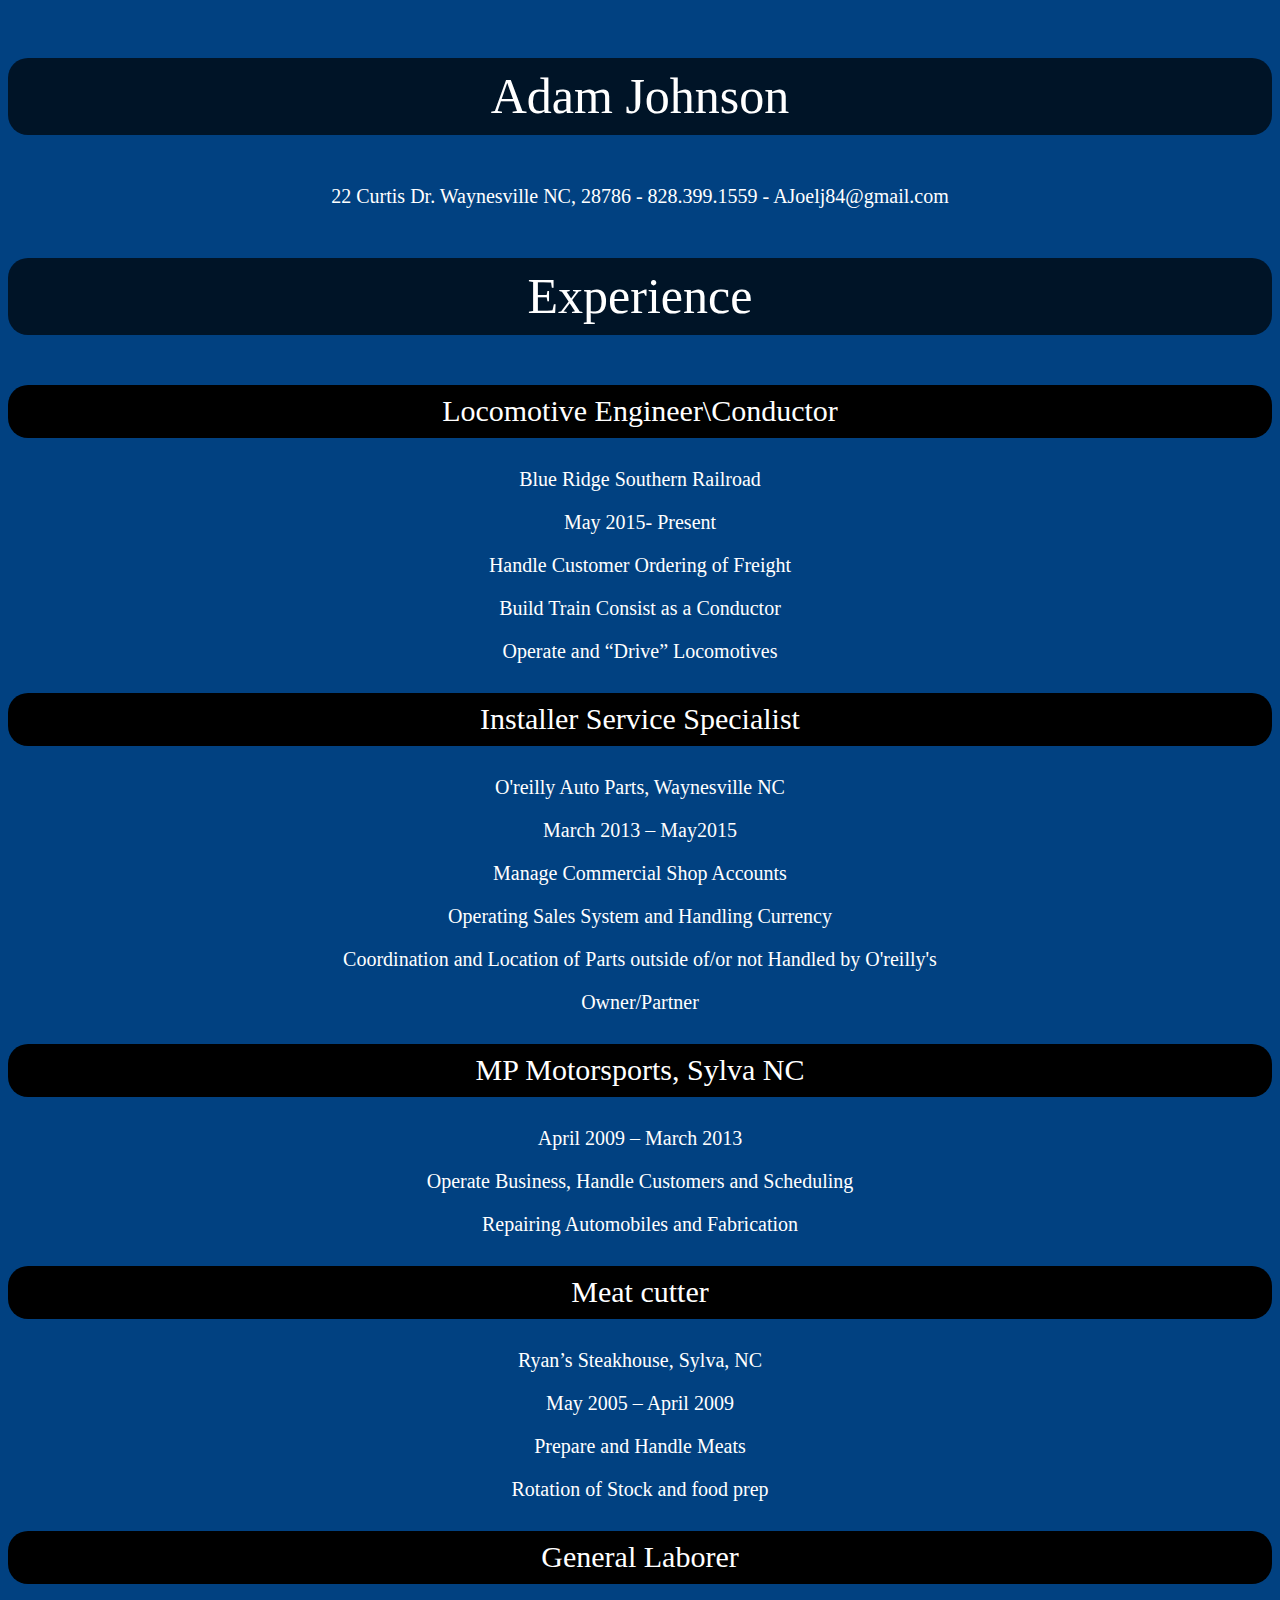
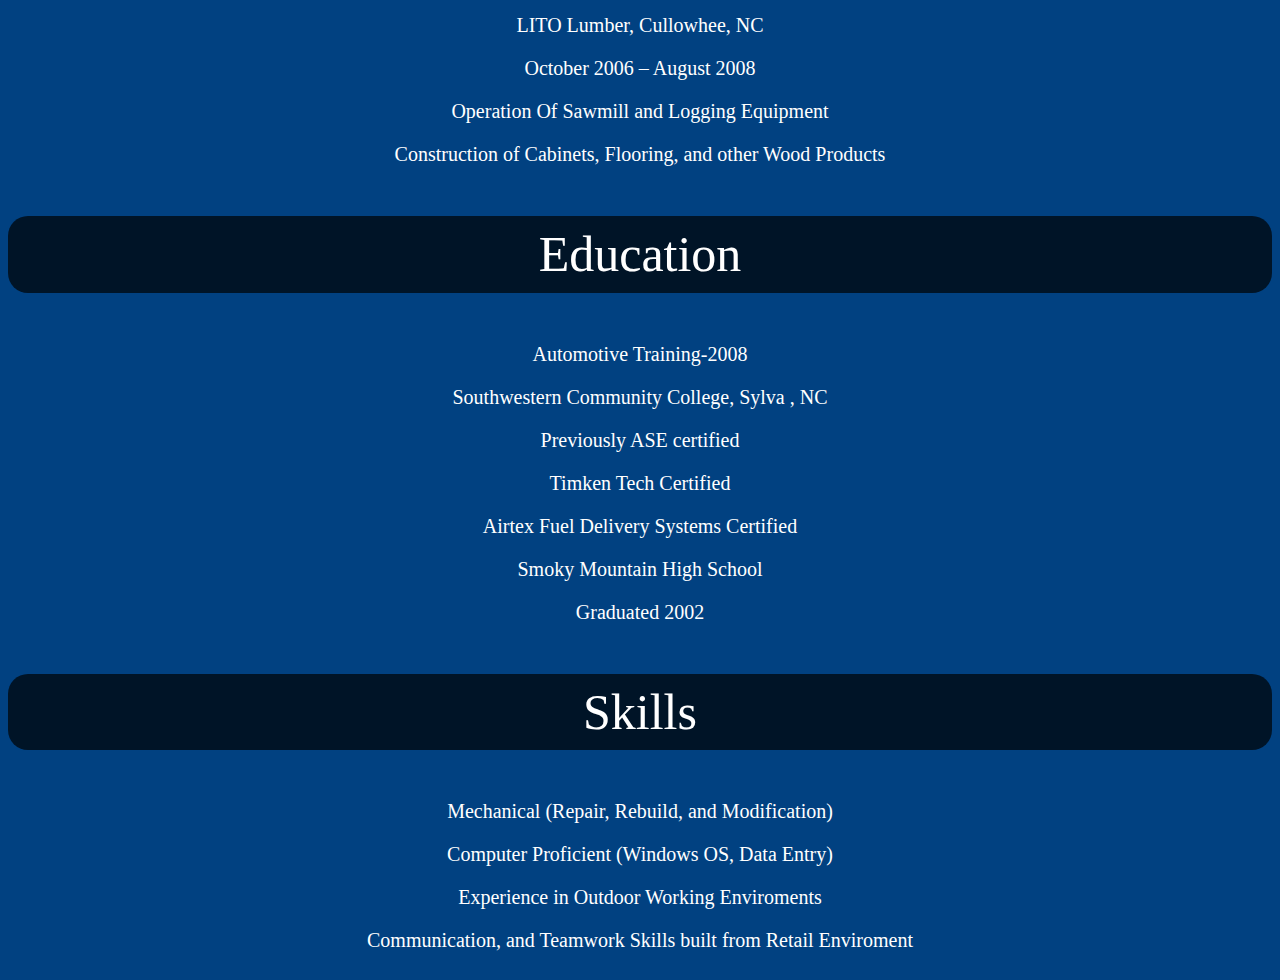
==== resume.html @ bcd3e841 "Added Working Resume Page" ====
<!DOCTYPE html>
<html lang="en-us">
    <head>
        <meta charset="UTF-8"/>
        <title>Resume Page</title>
        <link rel="stylesheet" href="./assets/resumestyle.css">
    </head>

    <body>
        <section>
            <p class="titleheads">Adam Johnson</p>
            <p>22 Curtis Dr. Waynesville NC, 28786 - 828.399.1559 - AJoelj84@gmail.com</p>
                
                <p class="titleheads">Experience</p>
            
            
                
                    <p class="experience">Locomotive Engineer\Conductor</p>
                        <p>Blue Ridge Southern Railroad</p>
                        <p>May 2015- Present</p>
                        <p>Handle Customer Ordering of Freight</p>
                        <p>Build Train Consist as a Conductor</p>
                        <p>Operate and “Drive” Locomotives</p>
            
                    <p class="experience">Installer Service Specialist</p>
                        <p>O'reilly Auto Parts, Waynesville NC</p>
                        <p>March 2013 – May2015</p>
                        <p>Manage Commercial Shop Accounts</p>
                        <p>Operating Sales System and Handling Currency</p>
                        <p>Coordination and Location of Parts outside of/or  not  Handled by O'reilly's</p>
                        <p>Owner/Partner</p>
            
                    <p class="experience">MP Motorsports, Sylva NC</p>
                        <p>April 2009 – March 2013</p>
                        <p>Operate Business,  Handle  Customers and Scheduling</p>
                        <p>Repairing Automobiles and Fabrication</p>
                
                
                
                    <p class="experience">Meat cutter</p>
                        <p>Ryan’s  Steakhouse, Sylva, NC</p>
                        <p>May 2005 – April 2009</p>
                        <p>Prepare and Handle Meats</p>
                        <p>Rotation of Stock and food prep</p>
                
                    <p class="experience">General Laborer</p>
                        <p>LITO Lumber, Cullowhee, NC</p>
                        <p>October 2006 – August 2008</p>
                        <p>Operation Of Sawmill and Logging Equipment</p>
                        <p>Construction of Cabinets, Flooring, and other Wood Products</p>
                                        
                                        
                    <p class="titleheads">Education</p>	
                        <p> Automotive Training-2008</p>
                        <p>Southwestern Community College, Sylva , NC</p>
                        <p>Previously ASE certified</p>
                        <p>Timken Tech Certified</p>
                        <p>Airtex Fuel Delivery Systems Certified</p>
            
            
                    <p>Smoky Mountain High School</p>
                        <p>Graduated 2002</p>
                        
                    <p class="titleheads">Skills</p>	
                        <p>Mechanical (Repair, Rebuild, and Modification)</p>
                        <p>Computer Proficient (Windows OS, Data Entry)</p>
                        <p>Experience in Outdoor Working Enviroments</p>
                        <p>Communication, and Teamwork Skills built from Retail Enviroment</p>
              

        </section>






    </body>
---- assets/resumestyle.css ----
body{
    background-color: rgb(1, 65, 129);
    display: flex;
    flex-direction: column;
    color: white;
    font-size: 20px;
    text-align: center;
}

.titleheads{
    background-color: rgb(0, 20, 39);
    border-radius: 20px;
    padding: 0.75%;
    font-size: 50px;
    text-align: center;
}

.experience{
    background-color: black;
    border-radius: 20px;
    padding: 0.75%;
    font-size: 30px;
    text-align: center;
}
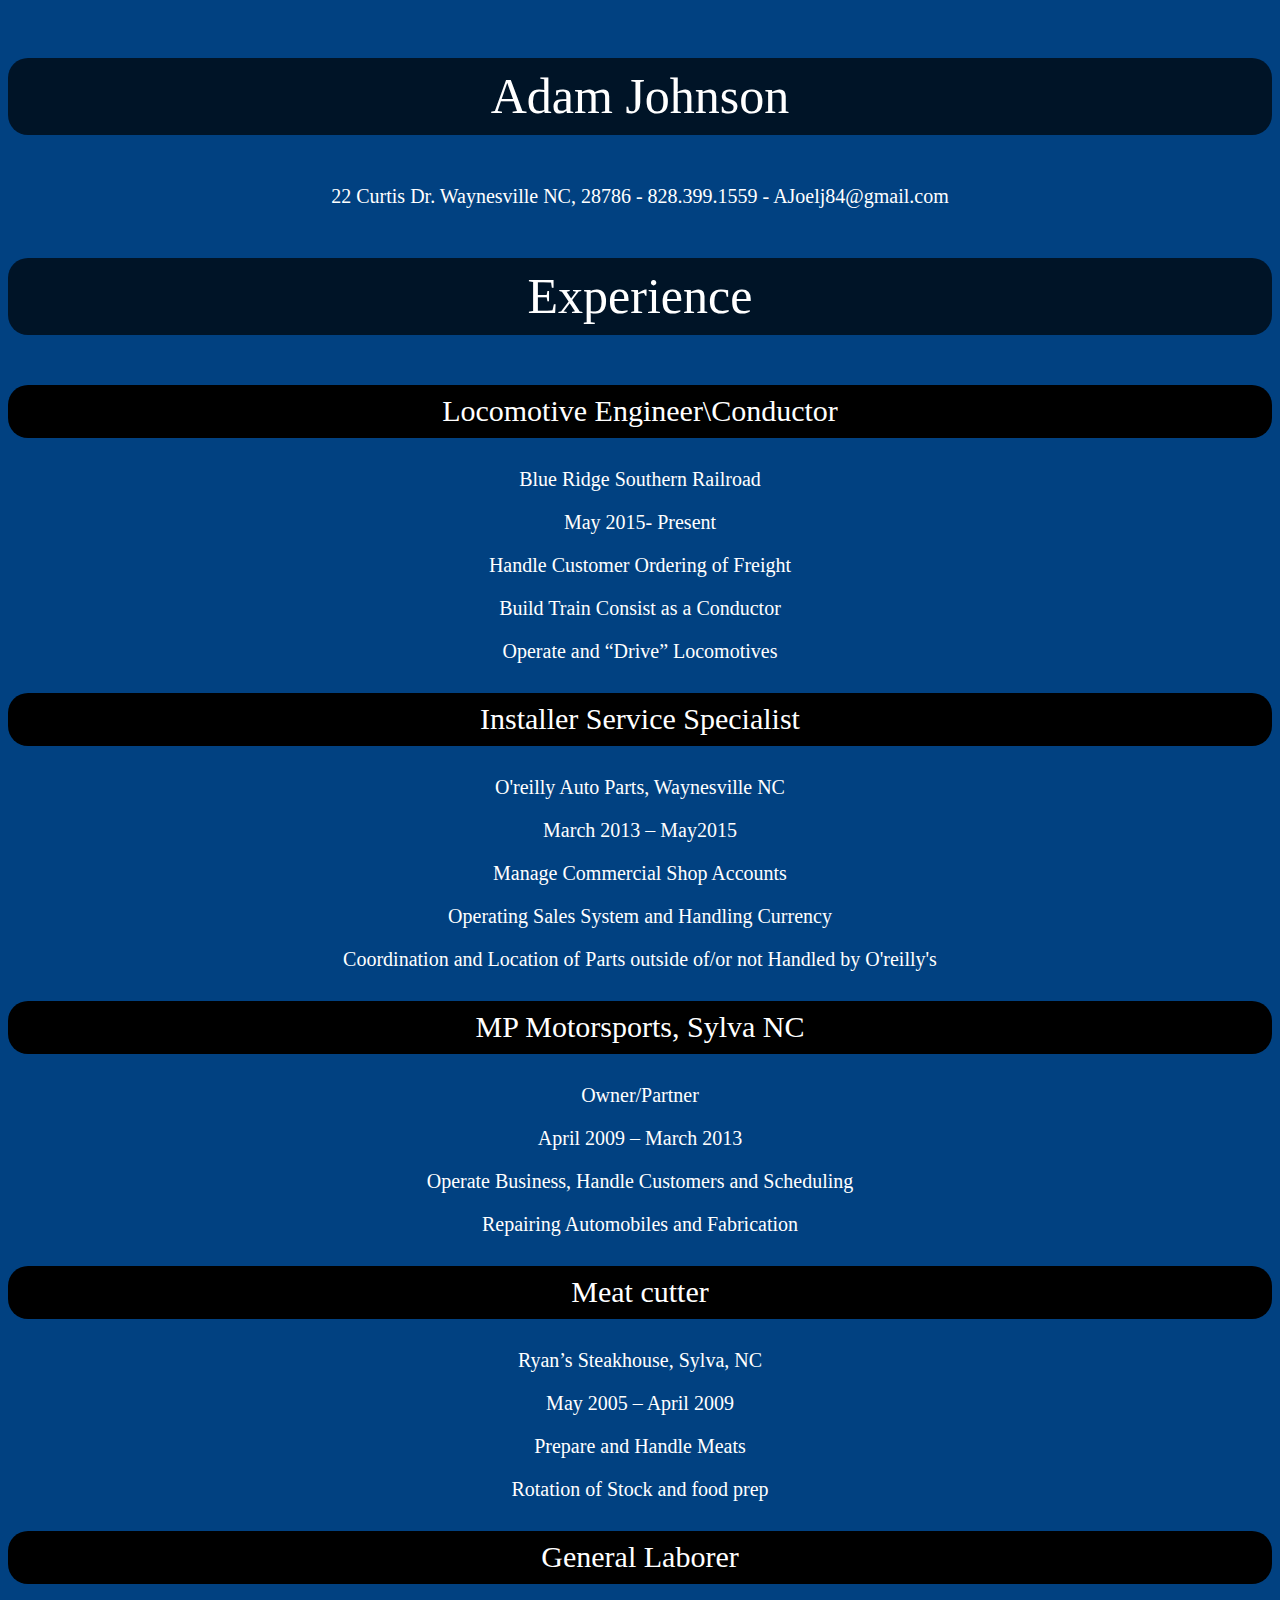
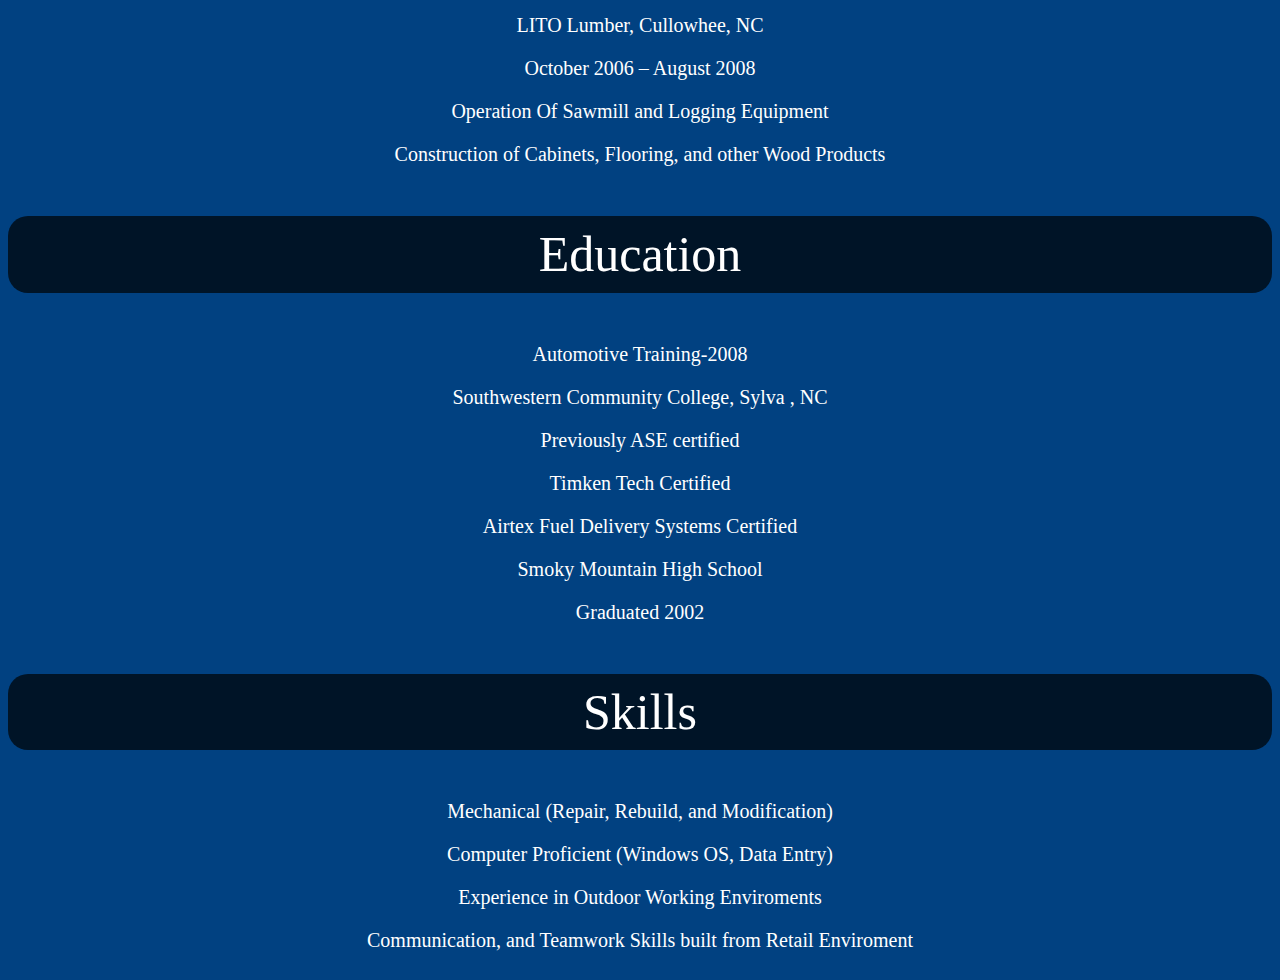
==== commit b1b1c6c4: "Made Changes to CSS files and Comments, Corrected Typo on Resume html file" ====
--- a/resume.html
+++ b/resume.html
@@ -28,9 +28,10 @@
                         <p>Manage Commercial Shop Accounts</p>
                         <p>Operating Sales System and Handling Currency</p>
                         <p>Coordination and Location of Parts outside of/or  not  Handled by O'reilly's</p>
-                        <p>Owner/Partner</p>
+                        
             
                     <p class="experience">MP Motorsports, Sylva NC</p>
+                        <p>Owner/Partner</p>
                         <p>April 2009 – March 2013</p>
                         <p>Operate Business,  Handle  Customers and Scheduling</p>
                         <p>Repairing Automobiles and Fabrication</p>
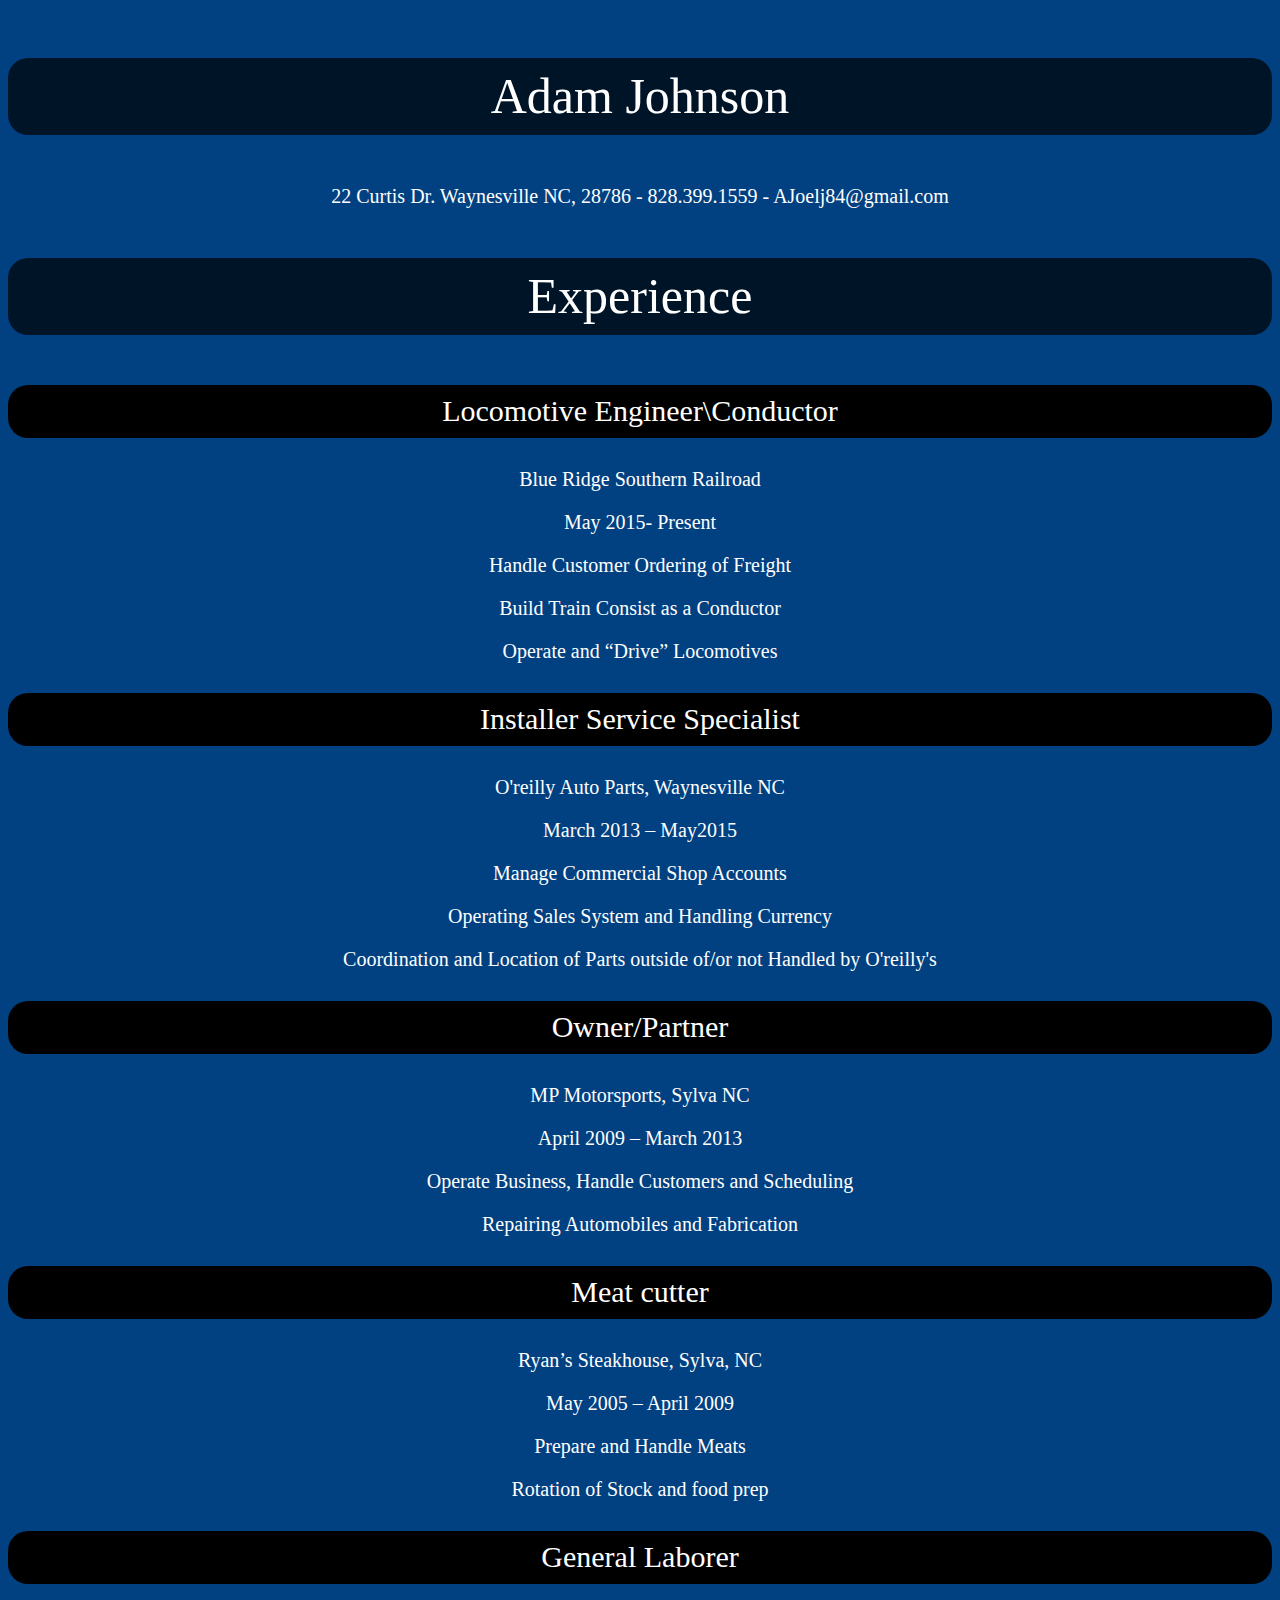
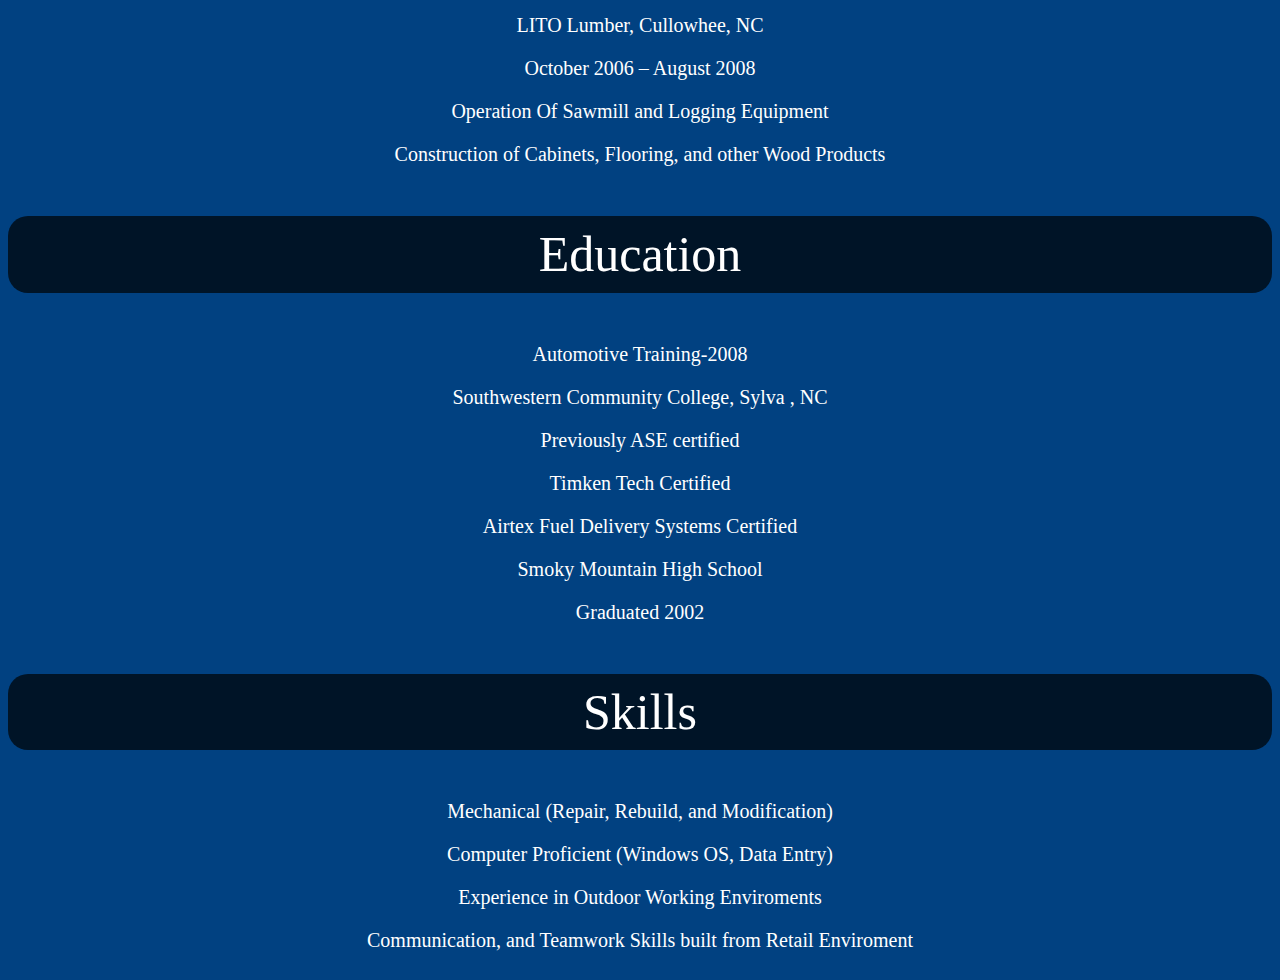
==== commit ca451413: "Corrected Typo in Resume html" ====
--- a/resume.html
+++ b/resume.html
@@ -29,9 +29,8 @@
                         <p>Operating Sales System and Handling Currency</p>
                         <p>Coordination and Location of Parts outside of/or  not  Handled by O'reilly's</p>
                         
-            
-                    <p class="experience">MP Motorsports, Sylva NC</p>
-                        <p>Owner/Partner</p>
+                        <p class="experience">Owner/Partner</p>
+                        <p>MP Motorsports, Sylva NC</p>
                         <p>April 2009 – March 2013</p>
                         <p>Operate Business,  Handle  Customers and Scheduling</p>
                         <p>Repairing Automobiles and Fabrication</p>
